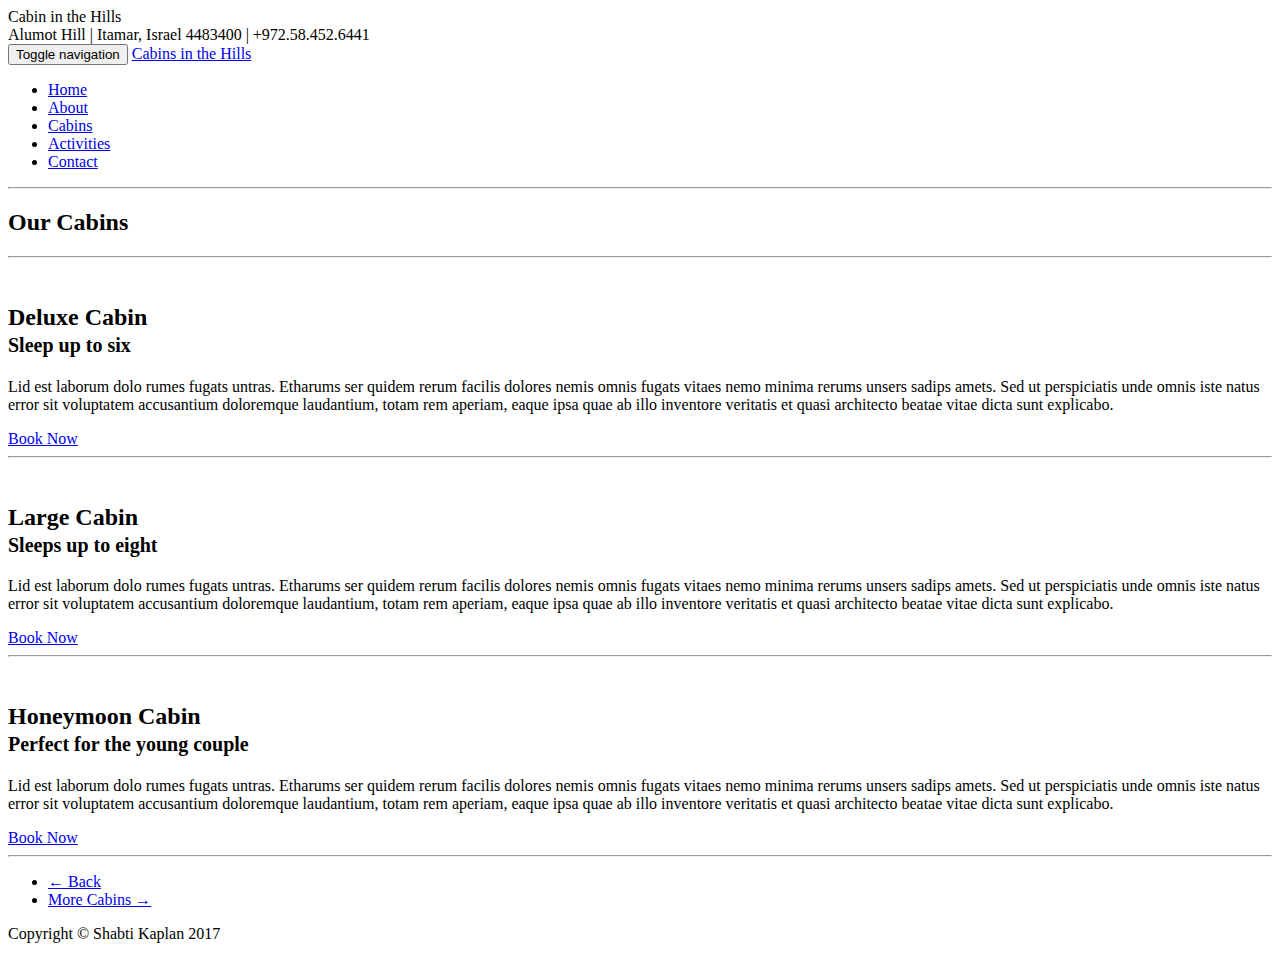
==== cabins.html @ 54c6307e "Add files via upload" ====
<!DOCTYPE html>
<html lang="en">

<head>

    <meta charset="utf-8">
    <meta http-equiv="X-UA-Compatible" content="IE=edge">
    <meta name="viewport" content="width=device-width, initial-scale=1">
    <meta name="description" content="">
    <meta name="author" content="">

    <title>Cabin in the Hills - Vacation Resort</title>

    <!-- Bootstrap Core CSS -->
    <link href="css/bootstrap.min.css" rel="stylesheet">

    <!-- Custom CSS -->
    <link href="css/cabins.css" rel="stylesheet">

    <!-- Fonts -->
    <link href="https://fonts.googleapis.com/css?family=Open+Sans:300italic,400italic,600italic,700italic,800italic,400,300,600,700,800" rel="stylesheet" type="text/css">
    <link href="https://fonts.googleapis.com/css?family=Josefin+Slab:100,300,400,600,700,100italic,300italic,400italic,600italic,700italic" rel="stylesheet" type="text/css">

    <!-- HTML5 Shim and Respond.js IE8 support of HTML5 elements and media queries -->
    <!-- WARNING: Respond.js doesn't work if you view the page via file:// -->
    <!--[if lt IE 9]>
        <script src="https://oss.maxcdn.com/libs/html5shiv/3.7.0/html5shiv.js"></script>
        <script src="https://oss.maxcdn.com/libs/respond.js/1.4.2/respond.min.js"></script>
    <![endif]-->

</head>

<body>

    <div class="brand">Cabin in the Hills</div>
    <div class="address-bar">Alumot Hill | Itamar, Israel 4483400 | +972.58.452.6441</div>

    <!-- Navigation -->
    <nav class="navbar navbar-default" role="navigation">
        <div class="container">
            <!-- Brand and toggle get grouped for better mobile display -->
            <div class="navbar-header">
                <button type="button" class="navbar-toggle" data-toggle="collapse" data-target="#bs-example-navbar-collapse-1">
                    <span class="sr-only">Toggle navigation</span>
                    <span class="icon-bar"></span>
                    <span class="icon-bar"></span>
                    <span class="icon-bar"></span>
                </button>
                <!-- navbar-brand is hidden on larger screens, but visible when the menu is collapsed -->
                <a class="navbar-brand" href="index.html">Cabins in the Hills</a>
            </div>
            <!-- Collect the nav links, forms, and other content for toggling -->
            <div class="collapse navbar-collapse" id="bs-example-navbar-collapse-1">
                <ul class="nav navbar-nav">
                    <li>
                        <a href="index.html">Home</a>
                    </li>
                    <li>
                        <a href="about.html">About</a>
                    </li>
                    <li>
                        <a href="cabins.html">Cabins</a>
                    </li>
					<li>
                        <a href="activities.html">Activities</a>
                    </li>
                    <li>
                        <a href="contact.html">Contact</a>
                    </li>
                </ul>
            </div>
            <!-- /.navbar-collapse -->
        </div>
        <!-- /.container -->
    </nav>

    <div class="container">

        <div class="row">
            <div class="box">
                <div class="col-lg-12">
                    <hr>
                    <h2 class="intro-text text-center">Our
                        <strong>Cabins</strong>
                    </h2>
                    <hr>
                </div>
                <div class="col-lg-12 text-center">
                    <img class="img-responsive img-border img-full" src="img/cabin2.jpg" alt="">
                    <h2>Deluxe Cabin
                        <br>
                        <small>Sleep up to six</small>
                    </h2>
                    <p>Lid est laborum dolo rumes fugats untras. Etharums ser quidem rerum facilis dolores nemis omnis fugats vitaes nemo minima rerums unsers sadips amets. Sed ut perspiciatis unde omnis iste natus error sit voluptatem accusantium doloremque laudantium, totam rem aperiam, eaque ipsa quae ab illo inventore veritatis et quasi architecto beatae vitae dicta sunt explicabo.</p>
                    <a href="book-a-cabin.html" class="btn btn-default btn-lg">Book Now</a>
                    <hr>
                </div>
                <div class="col-lg-12 text-center">
                    <img class="img-responsive img-border img-full" src="img/cabin6.jpg" alt="">
                    <h2>Large Cabin
                        <br>
                        <small>Sleeps up to eight</small>
                    </h2>
                    <p>Lid est laborum dolo rumes fugats untras. Etharums ser quidem rerum facilis dolores nemis omnis fugats vitaes nemo minima rerums unsers sadips amets. Sed ut perspiciatis unde omnis iste natus error sit voluptatem accusantium doloremque laudantium, totam rem aperiam, eaque ipsa quae ab illo inventore veritatis et quasi architecto beatae vitae dicta sunt explicabo.</p>
                    <a href="book-a-cabin.html" class="btn btn-default btn-lg">Book Now</a>
                    <hr>
                </div>
                <div class="col-lg-12 text-center">
                    <img class="img-responsive img-border img-full" src="img/cabin3.jpg" alt="">
                    <h2>Honeymoon Cabin
                        <br>
                        <small>Perfect for the young couple</small>
                    </h2>
                    <p>Lid est laborum dolo rumes fugats untras. Etharums ser quidem rerum facilis dolores nemis omnis fugats vitaes nemo minima rerums unsers sadips amets. Sed ut perspiciatis unde omnis iste natus error sit voluptatem accusantium doloremque laudantium, totam rem aperiam, eaque ipsa quae ab illo inventore veritatis et quasi architecto beatae vitae dicta sunt explicabo.</p>
                    <a href="book-a-cabin.html" class="btn btn-default btn-lg">Book Now</a>
                    <hr>
                </div>
                <div class="col-lg-12 text-center">
                    <ul class="pager">
                        <li class="previous"><a href="#index.html">&larr; Back</a>
                        </li>
                        <li class="next"><a href="#">More Cabins &rarr;</a>
                        </li>
                    </ul>
                </div>
            </div>
        </div>

    </div>
    <!-- /.container -->

    <footer>
        <div class="container">
            <div class="row">
                <div class="col-lg-12 text-center">
                    <p>Copyright &copy; Shabti Kaplan 2017</p>
                </div>
            </div>
        </div>
    </footer>

    <!-- jQuery -->
    <script src="js/jquery.js"></script>

    <!-- Bootstrap Core JavaScript -->
    <script src="js/bootstrap.min.js"></script>

</body>

</html>
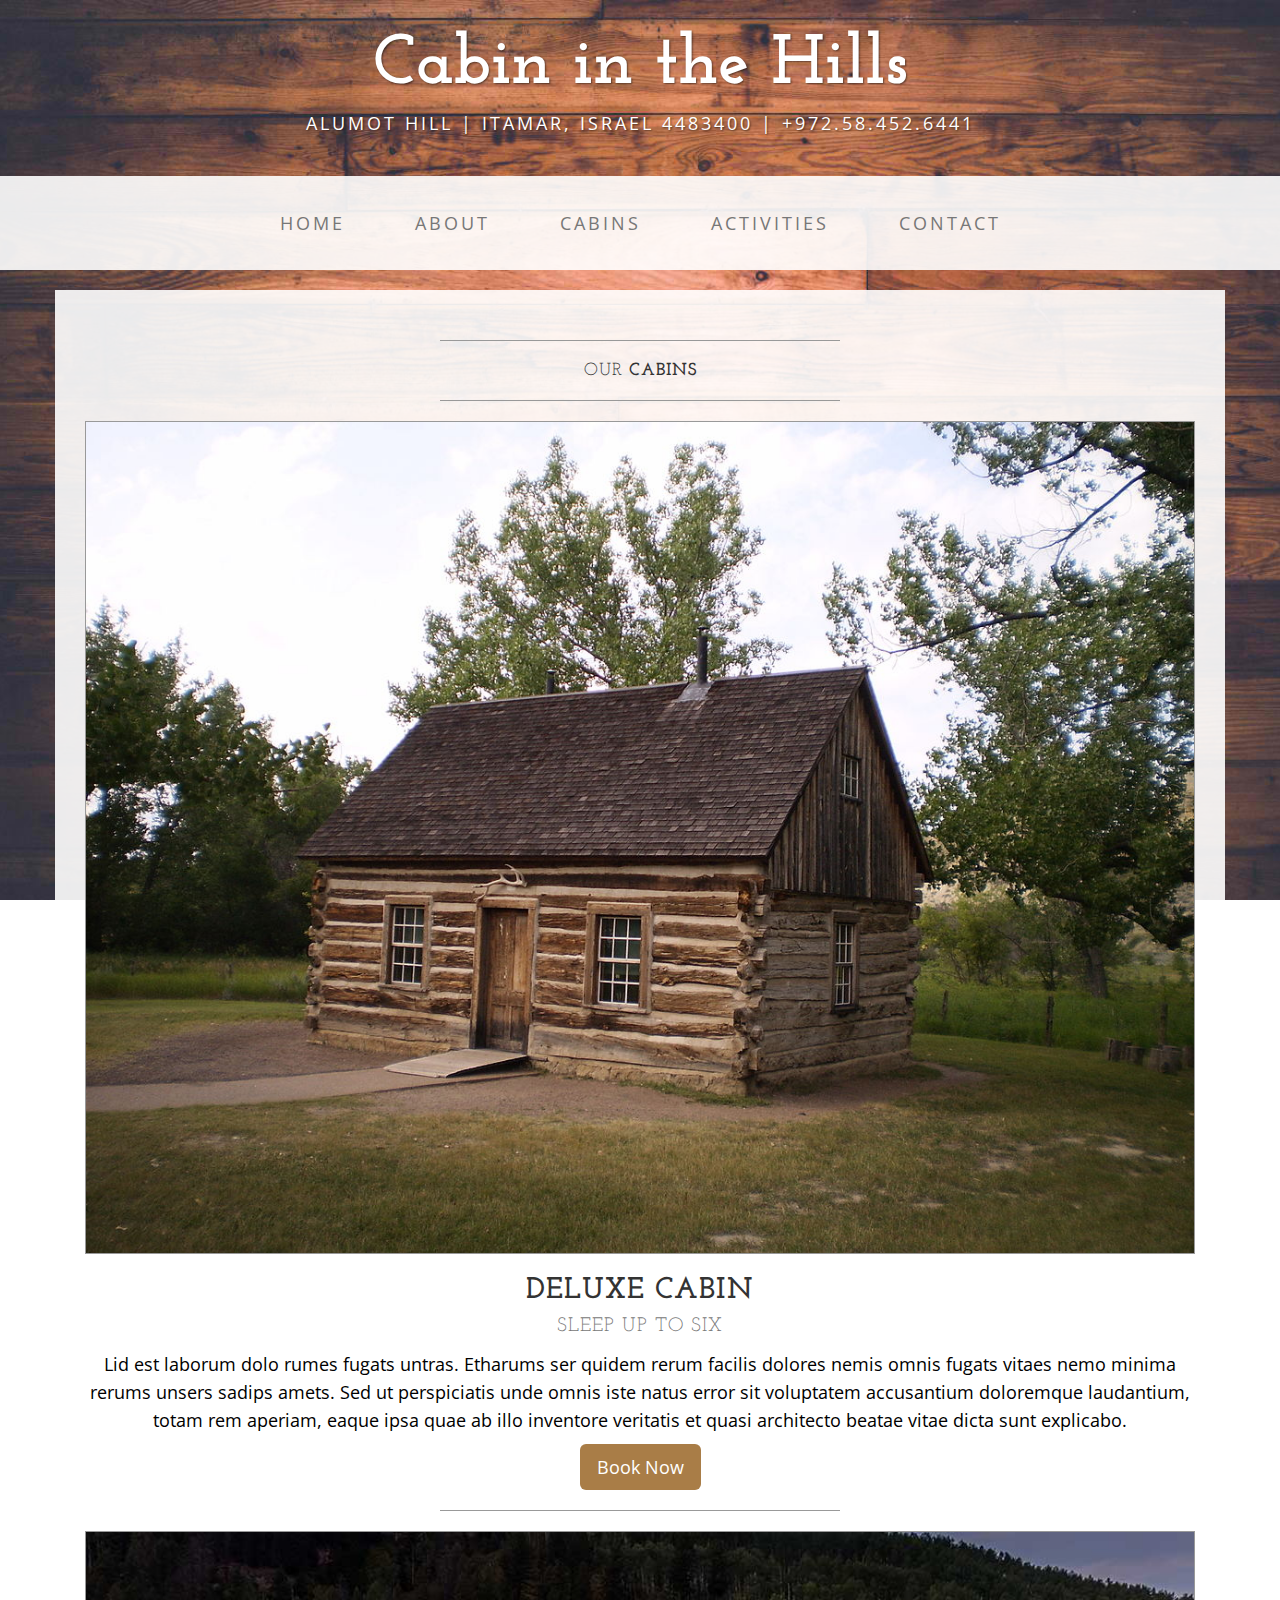
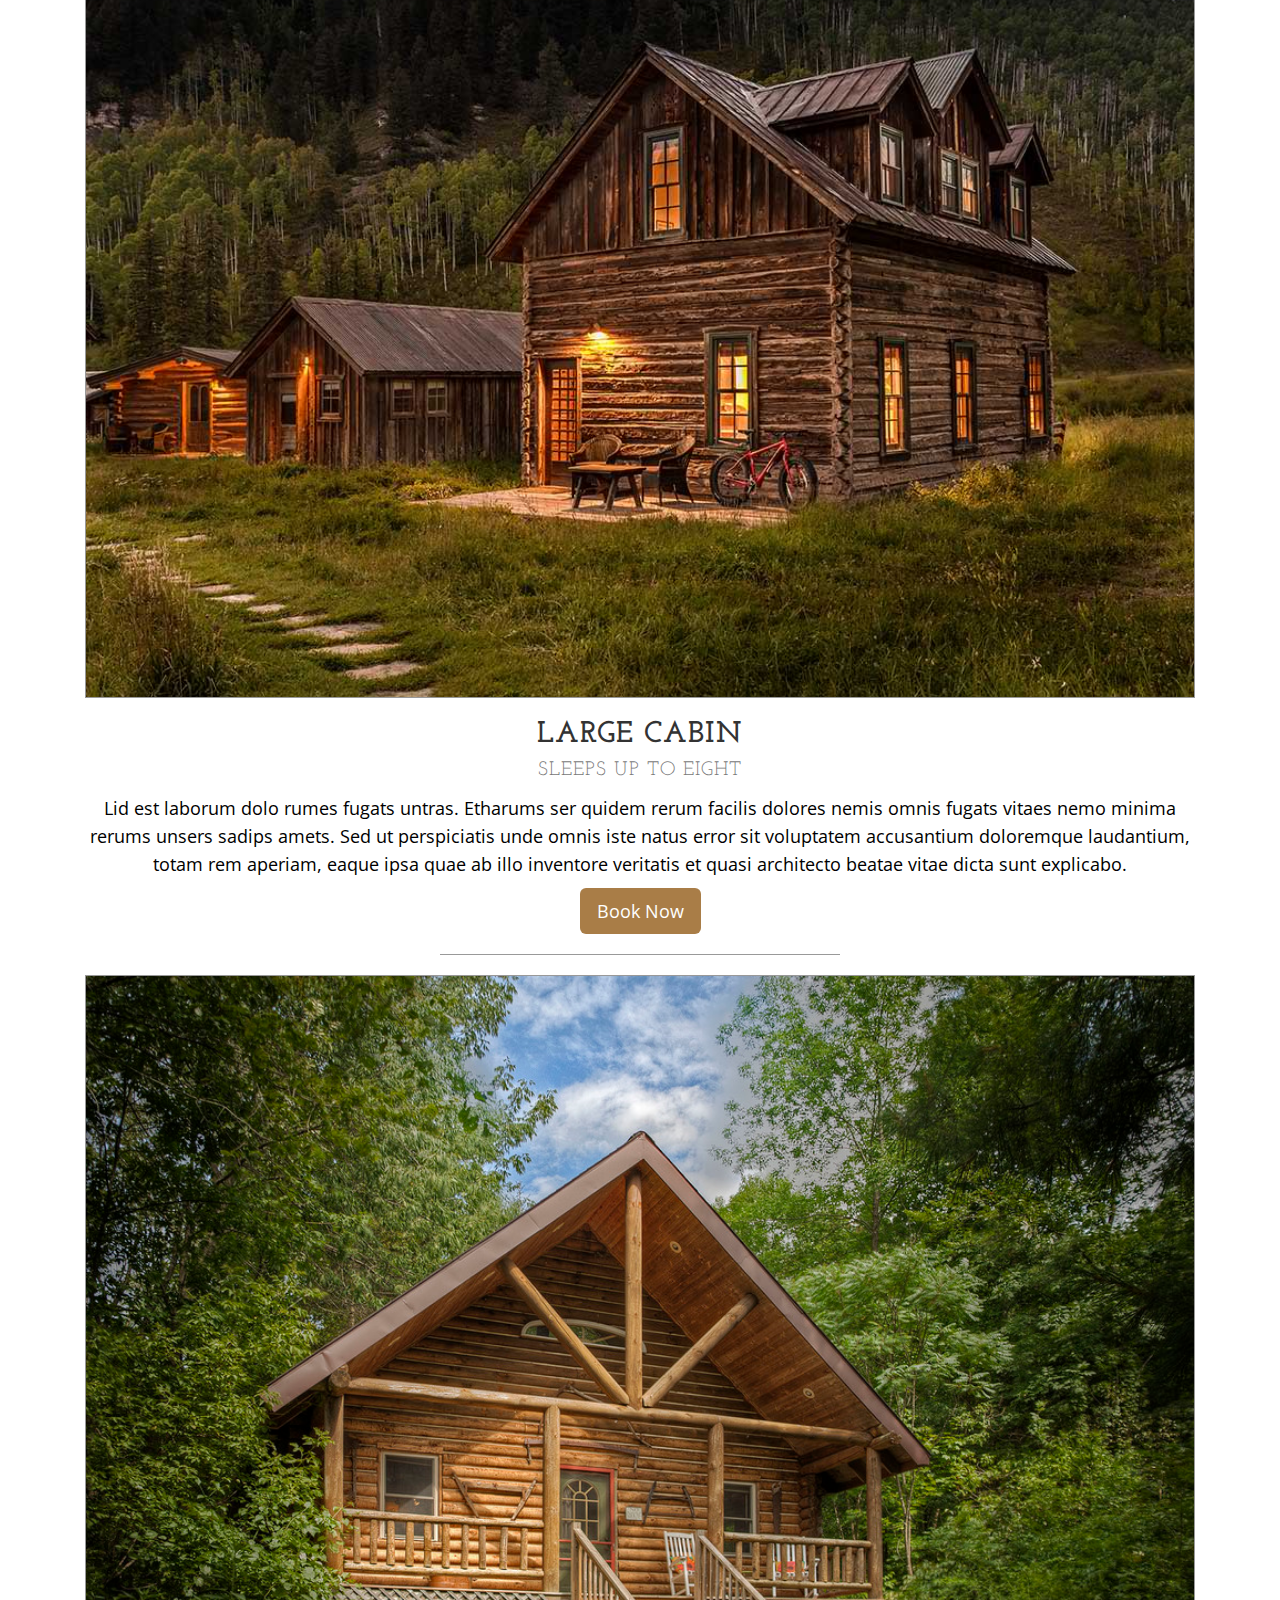
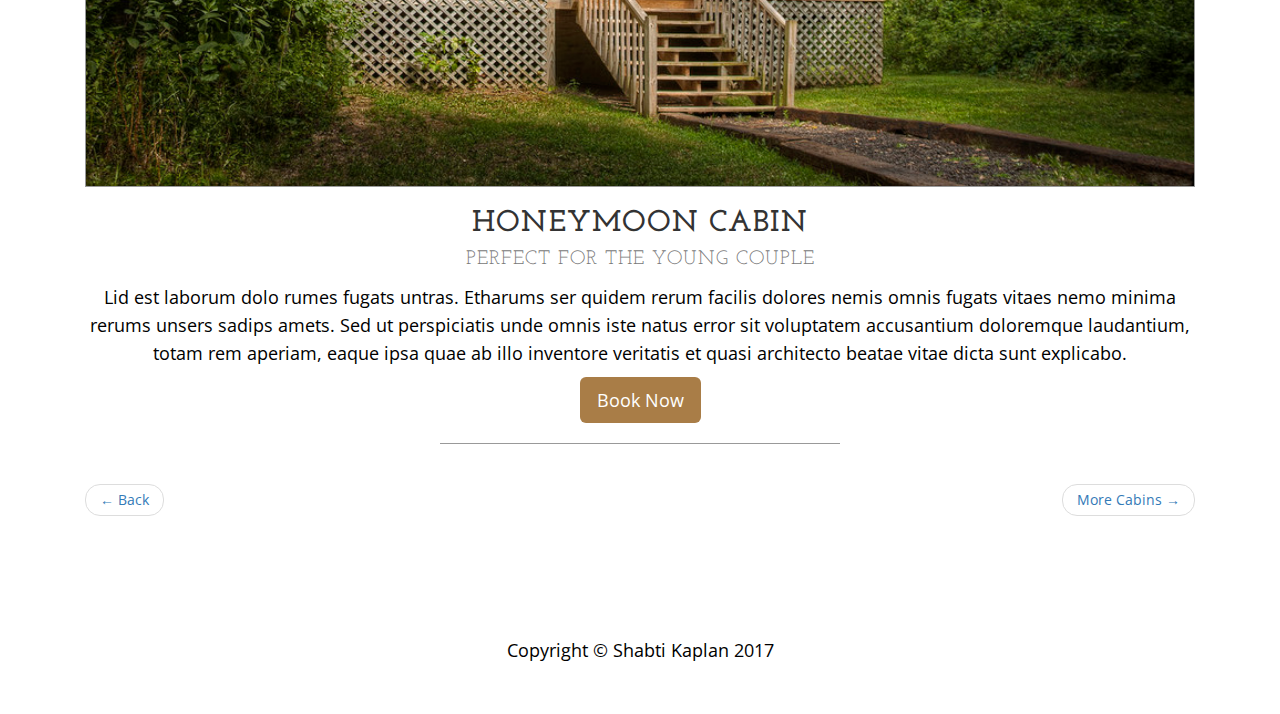
==== commit 26ef27d6: "Add files via upload" ====
--- a/cabins.html
+++ b/cabins.html
@@ -92,7 +92,7 @@
                         <small>Sleep up to six</small>
                     </h2>
                     <p>Lid est laborum dolo rumes fugats untras. Etharums ser quidem rerum facilis dolores nemis omnis fugats vitaes nemo minima rerums unsers sadips amets. Sed ut perspiciatis unde omnis iste natus error sit voluptatem accusantium doloremque laudantium, totam rem aperiam, eaque ipsa quae ab illo inventore veritatis et quasi architecto beatae vitae dicta sunt explicabo.</p>
-                    <a href="book-a-cabin.html" class="btn btn-default btn-lg">Book Now</a>
+                    <a href="book-a-cabin.html" class="btn btn-brown btn-lg">Book Now</a>
                     <hr>
                 </div>
                 <div class="col-lg-12 text-center">
@@ -102,7 +102,7 @@
                         <small>Sleeps up to eight</small>
                     </h2>
                     <p>Lid est laborum dolo rumes fugats untras. Etharums ser quidem rerum facilis dolores nemis omnis fugats vitaes nemo minima rerums unsers sadips amets. Sed ut perspiciatis unde omnis iste natus error sit voluptatem accusantium doloremque laudantium, totam rem aperiam, eaque ipsa quae ab illo inventore veritatis et quasi architecto beatae vitae dicta sunt explicabo.</p>
-                    <a href="book-a-cabin.html" class="btn btn-default btn-lg">Book Now</a>
+                    <a href="book-a-cabin.html" class="btn btn-brown btn-lg">Book Now</a>
                     <hr>
                 </div>
                 <div class="col-lg-12 text-center">
@@ -112,7 +112,7 @@
                         <small>Perfect for the young couple</small>
                     </h2>
                     <p>Lid est laborum dolo rumes fugats untras. Etharums ser quidem rerum facilis dolores nemis omnis fugats vitaes nemo minima rerums unsers sadips amets. Sed ut perspiciatis unde omnis iste natus error sit voluptatem accusantium doloremque laudantium, totam rem aperiam, eaque ipsa quae ab illo inventore veritatis et quasi architecto beatae vitae dicta sunt explicabo.</p>
-                    <a href="book-a-cabin.html" class="btn btn-default btn-lg">Book Now</a>
+                    <a href="book-a-cabin.html" class="btn btn-brown btn-lg">Book Now</a>
                     <hr>
                 </div>
                 <div class="col-lg-12 text-center">
--- a/css/cabins.css
+++ b/css/cabins.css
@@ -0,0 +1,280 @@
+/*!
+ * Start Bootstrap - Business Casual (http://startbootstrap.com/)
+ * Copyright 2013-2016 Start Bootstrap
+ * Licensed under MIT (https://github.com/BlackrockDigital/startbootstrap/blob/gh-pages/LICENSE)
+ */
+
+body {
+    font-family: "Open Sans","Helvetica Neue",Helvetica,Arial,sans-serif;
+    background: url('../img/bg1.jpg') no-repeat center center fixed;
+    -webkit-background-size: cover;
+    -moz-background-size: cover;
+    background-size: cover;
+    -o-background-size: cover;
+}
+
+h1,
+h2,
+h3,
+h4,
+h5,
+h6 {
+    text-transform: uppercase;
+    font-family: "Josefin Slab","Helvetica Neue",Helvetica,Arial,sans-serif;
+    font-weight: 700;
+    letter-spacing: 1px;
+}
+
+p {
+    font-size: 1.25em;
+    line-height: 1.6;
+    color: #000;
+}
+
+hr {
+    max-width: 400px;
+    border-color: #999999;
+}
+
+.brand,
+.address-bar {
+    display: none;
+}
+
+.navbar-brand {
+    text-transform: uppercase;
+    font-weight: 900;
+    letter-spacing: 2px;
+}
+
+.navbar-nav {
+    text-transform: uppercase;
+    font-weight: 400;
+    letter-spacing: 3px;
+}
+
+.img-full {
+    min-width: 100%;
+}
+
+.brand-before,
+.brand-name {
+    text-transform: capitalize;
+}
+
+.brand-before {
+    margin: 15px 0;
+}
+
+.brand-name {
+    margin: 0;
+    font-size: 4em;
+}
+
+.tagline-divider {
+    margin: 15px auto 3px;
+    max-width: 250px;
+    border-color: #999999;
+}
+
+.item{
+	position:relative;
+}
+
+.carousel-inner .item img{
+	height:50rem;
+	width:100rem;
+	object-fit: contain;
+}
+
+.box {
+    margin-bottom: 20px;
+    padding: 30px 15px;
+    background: #fff;
+    background: rgba(255,255,255,0.9);
+}
+
+
+
+.inside{
+	margin-bottom: 2rem;
+}
+
+.intro-text {
+    text-transform: uppercase;
+    font-size: 1.25em;
+    font-weight: 400;
+    letter-spacing: 1px;
+}
+
+.img-border {
+    float: none;
+    margin: 0 auto 0;
+    border: #999999 solid 1px;
+}
+
+.img-left {
+    float: none;
+    margin: 0 auto 0;
+}
+
+footer {
+    background: #fff;
+    background: rgba(255,255,255,0.9);
+}
+
+footer p {
+    margin: 0;
+    padding: 50px 0;
+}
+
+@media screen and (min-width:768px) {
+    .brand {
+        display: inherit;
+        margin: 0;
+        padding: 30px 0 10px;
+        text-align: center;
+        text-shadow: 1px 1px 2px rgba(0,0,0,0.5);
+        font-family: "Josefin Slab","Helvetica Neue",Helvetica,Arial,sans-serif;
+        font-size: 5em;
+        font-weight: 700;
+        line-height: normal;
+        color: #fff;
+    }
+
+    .top-divider {
+        margin-top: 0;
+    }
+
+    .img-left {
+        float: left;
+        margin-right: 25px;
+    }
+
+    .address-bar {
+        display: inherit;
+        margin: 0;
+        padding: 0 0 40px;
+        text-align: center;
+        text-shadow: 1px 1px 2px rgba(0,0,0,0.5);
+        text-transform: uppercase;
+        font-size: 1.25em;
+        font-weight: 400;
+        letter-spacing: 3px;
+        color: #fff;
+    }
+
+    .navbar {
+        border-radius: 0;
+    }
+
+    .navbar-header {
+        display: none;
+    }
+
+    .navbar {
+        min-height: 0;
+    }
+
+    .navbar-default {
+        border: none;
+        background: #fff;
+        background: rgba(255,255,255,0.9);
+    }
+
+    .nav>li>a {
+        padding: 35px;
+    }
+
+    .navbar-nav>li>a {
+        line-height: normal;
+    }
+
+    .navbar-nav {
+        display: table;
+        float: none;
+        margin: 0 auto;
+        table-layout: fixed;
+        font-size: 1.25em;
+    }
+}
+
+.img-circle{
+	margin: 0 auto;
+}
+
+@media screen and (min-width:1200px) {
+    .box:after {
+        content: '';
+        display: table;
+        clear: both;
+    }
+}
+
+
+/*form styles*/
+.form{
+	position: relative;
+}
+#msform fieldset {
+	background: none;
+	border: 0 none;
+	border-radius: 3px;
+	box-shadow: 0 0 15px 1px rgba(0, 0, 0, 0.4);
+	padding: 20px 30px;
+	margin:auto 0;
+	box-sizing: border-box;
+	width: 60%;
+	margin: 0 auto;
+	position:relative;
+	
+}
+/*Hide all except first fieldset*/
+#msform fieldset:not(:first-of-type) {
+	display: none;
+}
+/*inputs*/
+#msform input, #msform textarea {
+	padding: 15px;
+	border: 1px solid #ccc;
+	border-radius: 3px;
+	margin-bottom: 10px;
+	width: 100%;
+	box-sizing: border-box;
+	font-family: montserrat;
+	color: #2C3E50;
+	font-size: 13px;
+}
+/*buttons*/
+#msform .btn {
+	width: 20rem;
+	font-weight: bold;
+	color: white;
+	border: 0 none;
+	border-radius: 1px;
+	cursor: pointer;
+	padding: 10px 5px;
+	margin: 10px 5px;
+}
+.btn-brown{
+	background-color: #a97d47;
+	color: #fff;
+}
+.btn-brown:hover, .btn-brown:focus{		
+	background-color: #564024;
+	color:#fff;
+}
+
+/*headings*/
+.fs-title {
+	font-size: 3rem;
+	text-transform: uppercase;
+	color: #2C3E50;
+	margin-bottom: 10px;
+}
+.fs-subtitle {
+	font-weight: normal;
+	font-size: 1.5rem;
+	color: #666;
+	margin-bottom: 20px;
+}
